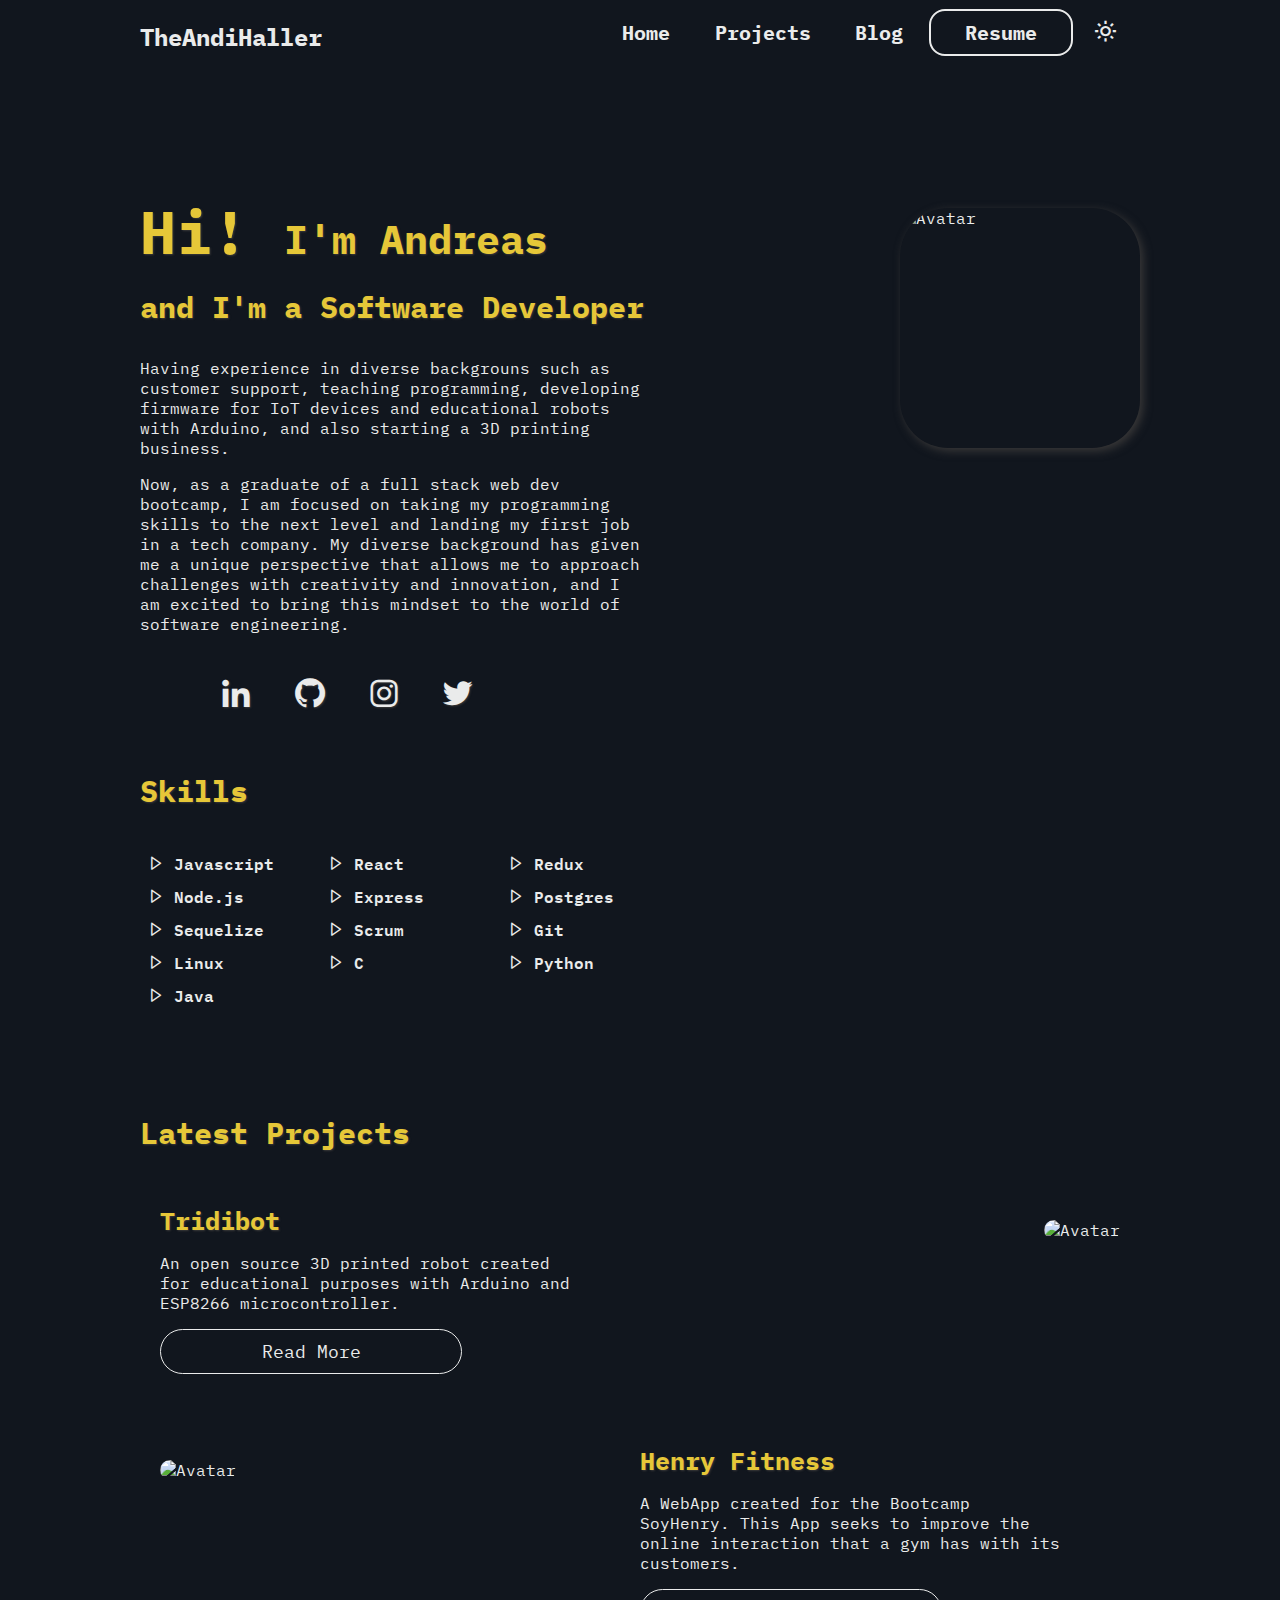
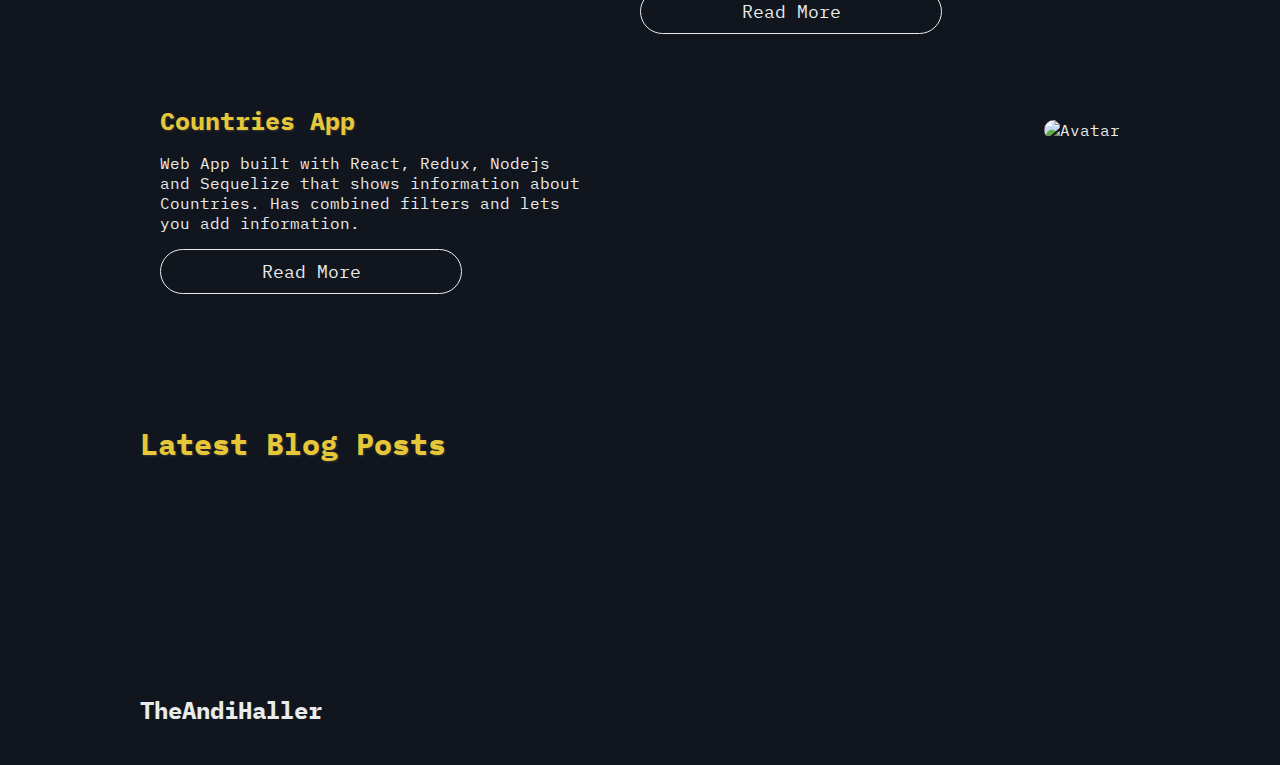
==== index.html @ 68ef237b "cleand css" ====
<!DOCTYPE html>
<html lang="en">
  <head>
    <meta charset="UTF-8" />
    <meta http-equiv="X-UA-Compatible" content="IE=edge" />
    <meta name="viewport" content="width=device-width, initial-scale=1.0" />
    <title>Andi Haller</title>
    <link href="/css/style.css" rel="stylesheet" />
    <link
      href="https://unpkg.com/boxicons@2.1.4/css/boxicons.min.css"
      rel="stylesheet"
    />
  </head>

  <body class="day-background">
    <header id="navbar">
      <nav class="navbar-container container">
        <a href="/" class="home-link"> TheAndiHaller </a>
        <button
          type="button"
          id="navbar-toggle"
          aria-controls="navbar-menu"
          aria-label="Toggle menu"
          aria-expanded="false"
        >
          <span class="icon-bar"></span>
          <span class="icon-bar"></span>
          <span class="icon-bar"></span>
        </button>
        <div id="navbar-menu" aria-labelledby="navbar-toggle">
          <ul class="navbar-links">
            <li class="navbar-item">
              <a class="navbar-link" href="/"
                ><span class="navbar-link-text">Home</span></a
              >
            </li>
            <li class="navbar-item">
              <a class="navbar-link" href="/projects"
                ><span class="navbar-link-text">Projects</span></a
              >
            </li>
            <li class="navbar-item">
              <a class="navbar-link" href="/blog"
                ><span class="navbar-link-text">Blog</span></a
              >
            </li>
            <li class="navbar-item resume-li">
              <a class="navbar-link resume-link" href="/">Resume</a>
            </li>
            <li class="navbar-item">
              <button class="nav-button" id="cb1">
                <i
                  id="nav-button-icon"
                  class="bx bx-sun bx-sm bx-spin-hover"
                ></i>
              </button>
            </li>
          </ul>
        </div>
      </nav>
    </header>

    <main class="main-container">
      <div class="presentation-container">
        <div class="presentation-left">
          <h1 class="presentation-titles">
            Hi! <span class="h1-smaller"> I'm Andreas</span>
          </h1>
          <h3 class="presentation-titles">and I'm a Software Developer</h3>
          <div class="aboutme-container">
            <p class="aboutme-text">
              Having experience in diverse backgrouns such as customer support,
              teaching programming, developing firmware for IoT devices and
              educational robots with Arduino, and also starting a 3D printing
              business.
            </p>

            <p class="aboutme-text">
              Now, as a graduate of a full stack web dev bootcamp, I am focused
              on taking my programming skills to the next level and landing my
              first job in a tech company. My diverse background has given me a
              unique perspective that allows me to approach challenges with
              creativity and innovation, and I am excited to bring this mindset
              to the world of software engineering.
            </p>
          </div>
        </div>
        <div class="presentation-right">
          <div class="avatar-container">
            <div class="image-container">
              <img
                alt="Avatar"
                width="260"
                height="260"
                class="avatar"
                src="https://avatars.githubusercontent.com/u/20804834?v=4"
              />
            </div>
          </div>
        </div>
      </div>
      <div class="social-btn-container">
        <button
          aria-label="Linkedin"
          class="social-link-btn"
          onclick="window.open('https://www.linkedin.com/in/andreas-haller-schade/')"
        >
          <i class="bx bxl-linkedin bx-md social-link-icon"></i>
        </button>
        <button
          class="social-link-btn"
          onclick="window.open('https://github.com/TheAndiHaller')"
        >
          <i class="bx bxl-github bx-md social-link-icon"></i>
        </button>
        <button
          class="social-link-btn"
          onclick="window.open('https://www.instagram.com/theandihaller/')"
        >
          <i class="bx bxl-instagram bx-md social-link-icon"></i>
        </button>
        <button
          class="social-link-btn"
          onclick="window.open('https://twitter.com/TheAndiHaller')"
        >
          <i class="bx bxl-twitter bx-md social-link-icon"></i>
        </button>
      </div>
      <div class="skills-main-container">
        <h3>Skills</h3>
        <ul class="skills-container">
          <li class="move-left">
            <i class="bx bx-right-arrow"></i
            ><span class="skill-text"> Javascript</span>
          </li>
          <li class="move-left">
            <i class="bx bx-right-arrow"></i
            ><span class="skill-text"> React</span>
          </li>
          <li class="move-left">
            <i class="bx bx-right-arrow"></i
            ><span class="skill-text"> Redux</span>
          </li>
          <li class="move-left">
            <i class="bx bx-right-arrow"></i
            ><span class="skill-text"> Node.js</span>
          </li>
          <li class="move-left">
            <i class="bx bx-right-arrow"></i
            ><span class="skill-text"> Express</span>
          </li>
          <li class="move-left">
            <i class="bx bx-right-arrow"></i
            ><span class="skill-text"> Postgres</span>
          </li>
          <li class="move-left">
            <i class="bx bx-right-arrow"></i
            ><span class="skill-text"> Sequelize</span>
          </li>
          <li class="move-left">
            <i class="bx bx-right-arrow"></i
            ><span class="skill-text"> Scrum</span>
          </li>
          <li class="move-left">
            <i class="bx bx-right-arrow"></i
            ><span class="skill-text"> Git</span>
          </li>
          <li class="move-left">
            <i class="bx bx-right-arrow"></i
            ><span class="skill-text"> Linux</span>
          </li>
          <li class="move-left">
            <i class="bx bx-right-arrow"></i><span class="skill-text"> C</span>
          </li>
          <li class="move-left">
            <i class="bx bx-right-arrow"></i
            ><span class="skill-text"> Python</span>
          </li>
          <li class="move-left">
            <i class="bx bx-right-arrow"></i
            ><span class="skill-text"> Java</span>
          </li>
        </ul>
      </div>
      <div class="projects-main-container">
        <h3>Latest Projects</h3>
        <div class="projects-container">
          <div class="project-container">
            <div class="project-details">
              <h3 class="project-title">Tridibot</h3>
              <p class="project-text">
                An open source 3D printed robot created for educational purposes
                with Arduino and ESP8266 microcontroller.
              </p>
              <a class="project-link" href="/projects/arduino/tridibot/"
                >Read More</a
              >
            </div>

            <div class="project-image-container-right">
              <div class="project-image-wraper">
                <img
                  alt="Avatar"
                  height="260"
                  class="project-image"
                  src="https://res.cloudinary.com/dzdh345nq/image/upload/v1663122472/git/IMG-20171028-WA0012_sfqyvp.jpg"
                />
              </div>
            </div>
          </div>
          <div class="project-container">
            <div class="project-image-container-left">
              <div class="project-image-wraper">
                <img
                  alt="Avatar"
                  height="260"
                  class="project-image"
                  src="https://res.cloudinary.com/dzdh345nq/image/upload/c_crop,h_831,w_1400/v1663123854/git/Screenshot_4_ix133e.png"
                />
              </div>
            </div>
            <div class="project-details">
              <h3 class="project-title">Henry Fitness</h3>
              <p class="project-text">
                A WebApp created for the Bootcamp SoyHenry. This App seeks to
                improve the online interaction that a gym has with its
                customers.
              </p>
              <a class="project-link" href="/projects/web/henryfitness/"
                >Read More</a
              >
            </div>
          </div>
          <div class="project-container">
            <div class="project-details">
              <h3 class="project-title">Countries App</h3>
              <p class="project-text">
                Web App built with React, Redux, Nodejs and Sequelize that shows
                information about Countries. Has combined filters and lets you
                add information.
              </p>
              <a
                class="project-link"
                href="/projects/web/countries/"
                >Read More</a
              >
            </div>

            <div class="project-image-container-right">
              <div class="project-image-wraper">
                <img
                  alt="Avatar"
                  height="260"
                  class="project-image"
                  src="https://res.cloudinary.com/dzdh345nq/image/upload/v1663122472/git/IMG-20171028-WA0012_sfqyvp.jpg"
                />
              </div>
            </div>
          </div>
        </div>
      </div>
      <div class="projects-main-container">
        <h3>Latest Blog Posts</h3>
        <div class="projects-container">

        </div>
      </div>
    </main>
    <footer class="footer-container">
      <div class="footer-content">
        <nav class="navbar-container container">
          <a href="/" class="home-link">TheAndiHaller</a>
        </nav>
      </div>
    </footer>

    <script src="/js/main.js"></script>
  </body>
</html>
---- css/style.css ----
@import url(https://fonts.googleapis.com/css2?family=IBM+Plex+Mono&display=swap);

:root {
  --background-color: #eaebeb;
  --text-color: #11161e;
  --navbar-resume-btn-bg: rgba(0, 0, 0, 0.1);
  --navbar-bg-color: hsl(0, 0%, 15%);
  --navbar-text-color: hsl(0, 0%, 85%);
  --navbar-text-color-focus: white;
  --navbar-bg-contrast: rgba(255, 255, 255, 0.95);
}
body {
  height: 100%;
  -webkit-font-smoothing: antialiased;
  -moz-osx-font-smoothing: grayscale;
  background-color: var(--background-color);
  color: var(--text-color);
  -webkit-transition: background-color 150ms ease-out !important;
  transition: background-color 150ms ease-out !important;
  margin: 0;
  font-family: "IBM Plex Mono", monospace;
  min-height: 100vh;
  display: flex;
  flex-direction: column;
}
body.day-background {
  --background-color: #11161e;
  --text-color: #eaebeb;
  --navbar-resume-btn-bg: rgba(255, 255, 255, 0.2);
  --navbar-bg-contrast: rgba(33, 37, 41, 0.95);
}
.main-container {
  max-width: 1000px;
  padding-left: 1.4rem;
  padding-right: 1.4rem;
  margin-left: auto;
  margin-right: auto;
}
.presentation-container {
  padding-top: 5rem;
  display: flex;
  flex-direction: column;
  -webkit-box-pack: justify;
  justify-content: space-between;
}
.presentation-right {
  padding-left: 5rem;
  align-items: end;
}
.footer-container {
  width: 100%;
  padding-top: 150px;
  margin-top: auto;
}
.footer-content {
  background-color: var(--background-color);
  height: 120px;
  width: 100%;
}
.container {
  max-width: 1000px;
  padding-left: 1.4rem;
  padding-right: 1.4rem;
  margin-left: auto;
  margin-right: auto;
}
.nav-button {
  background: 0 0;
  border: none;
  color: var(--text-color);
  text-decoration: none;
  display: flex;
  font-weight: 800;
  font-size: 20px;
  align-items: center;
  justify-content: center;
  width: 100%;
  padding: 0.4em 0.8em;
  padding-left: 50px;
  border-radius: 5px;
}
.skills-main-container {
  padding-top: 3rem;
}
.skills-container {
  display: grid;
  grid-template-columns: repeat(3, minmax(100px, 180px));
  font-size: 16px;
  font-weight: 550;
  list-style: none;
  padding: 5px;
}
.skills-container li {
  padding: 3px;
}
.move-left:hover {
  color: #ffcb05;
  text-shadow: 1px 1px 2px #3a3939;
  transition: all 0.2s ease-in-out 0s;
}
.skill-text {
  color: var(--text-color);
}
#navbar {
  --navbar-height: 64px;
  height: var(--navbar-height);
  left: 0;
  right: 0;
}
.navbar-container {
  display: flex;
  justify-content: space-between;
  height: 100%;
  align-items: center;
}
.navbar-item {
  margin: 0.4em;
  width: 100%;
}
.home-link,
.navbar-link {
  color: var(--text-color);
  text-decoration: none;
  display: flex;
  font-weight: 800;
  font-size: 20px;
  align-items: center;
  transition: all 0.5s;
}
.home-link {
  font-size: 24px;
  margin-top: 0.4em;
}
.home-link:is(:focus, :hover) {
  font-size: 25px;
  text-shadow: 2px 2px 5px var(--navbar-resume-btn-bg);
}
.resume-li {
  padding: 0.4em 0.8em;
}
.resume-link {
  border: none;
  transition: all 0.3s ease-in-out 0s;
}
.resume-link:is(:focus, :hover) {
  background-color: var(--navbar-resume-btn-bg);
}
.navbar-link {
  justify-content: center;
  width: 100%;
  padding: 0.4em 0.8em;
  border-radius: 5px;
}
.navbar-link-text {
  position: relative;
}
.navbar-link-text:after {
  content: "";
  position: absolute;
  bottom: -2px;
  left: 0;
  right: 0;
  height: 2px;
  background-color: #e6c738;
  visibility: hidden;
  transform: scaleX(0);
  transition: all 0.3s ease-in-out 0s;
}
.navbar-link-text:hover:after {
  visibility: visible;
  transform: scaleX(1);
}
#navbar-toggle {
  cursor: pointer;
  border: none;
  background-color: transparent;
  width: 40px;
  height: 40px;
  display: flex;
  align-items: center;
  justify-content: center;
  flex-direction: column;
}
.icon-bar {
  display: block;
  width: 25px;
  height: 4px;
  margin: 2px;
  background-color: var(--text-color);
}
#navbar-toggle[aria-expanded="true"] .icon-bar:is(:first-child, :last-child) {
  position: absolute;
  margin: 0;
  width: 30px;
}
#navbar-toggle[aria-expanded="true"] .icon-bar:first-child {
  transform: rotate(45deg);
}
#navbar-toggle[aria-expanded="true"] .icon-bar:nth-child(2) {
  opacity: 0;
}
#navbar-toggle[aria-expanded="true"] .icon-bar:last-child {
  transform: rotate(-45deg);
}
#navbar-menu {
  position: fixed;
  top: var(--navbar-height);
  bottom: 0;
  opacity: 0;
  visibility: hidden;
  left: 0;
  right: 0;
}
#navbar-toggle[aria-expanded="true"] + #navbar-menu {
  opacity: 1;
  visibility: visible;
}
.navbar-links {
  list-style: none;
  position: absolute;
  display: flex;
  flex-direction: column;
  align-items: center;
  left: 0;
  right: 0;
  margin: 1.4rem;
  border-radius: 5px;
  box-shadow: 0 0 20px rgba(0, 0, 0, 0.3);
  background-color: var(--navbar-bg-contrast);
}
#navbar-toggle[aria-expanded="true"] + #navbar-menu .navbar-links {
  padding: 1em;
}
h1 {
  color: #e6c738;
  font-size: 60px;
  font-weight: 800;
  margin-top: 3rem;
  margin-bottom: 1rem;
  text-shadow: 1px 1px 2px #3a3939;
}
.h1-smaller {
  font-size: 40px;
  font-weight: 800;
  margin: 0;
}
h2 {
  font-size: 40px;
  font-weight: 800;
}
h3 {
  font-size: 30px;
  font-weight: 800;
  margin: 0;
  margin-bottom: 2rem;
  color: #e6c738;
  text-shadow: 1px 1px 2px #3a3939;
}
.social-btn-container {
  padding-top: 1rem;
  padding-left: 4rem;
}
.social-link-btn {
  background: 0 0;
  border: none;
  color: var(--text-color);
  text-decoration: none;
  font-weight: 400;
  font-size: 18px;
  border-radius: 5px;
  margin: 8px;
  text-shadow: 1px 1px 2px #3a3939;
  transition: all 0.3s ease-in-out 0s;
}
.social-link-btn:is(:focus, :hover) {
  cursor: pointer;
  background-color: var(--navbar-resume-btn-bg);
  color: #ffcb05;
}
.aboutme-container {
  max-width: 500px;
}
.aboutme-text {
  font-size: 16px;
}
.avatar-container {
  margin-top: 4rem;
}
.image-container {
  width: 240px;
  height: 240px;
  border-radius: 20%;
  overflow: hidden;
  box-shadow: 3px 3px 10px #3a3939;
  transition: all 0.3s ease-in-out 0s;
}
.image-container:hover {
  box-shadow: 3px 3px 10px rgba(230, 199, 56);
}
.projects-main-container {
  padding-top: 2rem;
}
.projects-container {
  display: flex;
  flex-wrap: wrap;
}
.project-container {
  width: 100%;
  margin-bottom: 30px;
  padding: 20px;
  display: flex;
  flex-wrap: wrap;
  flex-direction: column;
  justify-content: center;
}
.project-details {
  padding-right: 30px;
  box-sizing: border-box;
}
.project-title {
  font-size: 25px;
  margin-bottom: 10px;
}
.project-text {
  font-size: 16px;
  padding-right: 30px;
  box-sizing: border-box;
}
.project-image-container-right {
  padding-top: 1rem;
  position: relative;
  display: flex;
  justify-content: center;
}
.project-image-container-left {
  padding-top: 1rem;
  position: relative;
  display: flex;
  justify-content: center;
}
.project-image-wraper {
  height: auto;
  margin-bottom: 20px;
}
.project-image {
  border-radius: 20px;
  box-shadow: 0 0 10px var(--shadows);
}
.project-link {
  display: block;
  text-align: center;
  padding: 10px 0;
  border: 1px solid var(--text-color);
  border-radius: 50px;
  font-size: 18px;
  color: var(--text-color);
  text-decoration: none;
  max-width: 300px;
}
.project-link:hover {
  background-color: rgba(255, 255, 255, 0.15);
}
@media screen and (min-width: 800px) {
  #navbar-toggle,
  #navbar-toggle[aria-expanded="true"] {
    display: none;
  }
  #navbar-menu,
  #navbar-toggle[aria-expanded="true"] #navbar-menu {
    visibility: visible;
    opacity: 1;
    position: static;
    display: block;
    height: 100%;
  }
  #navbar-toggle[aria-expanded="true"] #navbar-menu .navbar-links,
  .navbar-links {
    margin: 0;
    padding: 0;
    box-shadow: none;
    position: static;
    flex-direction: row;
    width: 100%;
    height: 100%;
    background-color: transparent;
  }
  .resume-link {
    border-radius: 1rem;
    border: 0.125rem solid var(--text-color);
    transition: all 0.3s ease-in-out 0s;
  }
  .nav-button {
    padding: 0.4em 0.8em;
    padding-left: 30px;
  }
  .presentation-container {
    flex-direction: row;
  }
  .project-container {
    width: 100%;
    margin-bottom: 30px;
    padding: 20px;
    display: flex;
    flex-wrap: wrap;
    flex-direction: row;
    -webkit-box-pack: justify;
    justify-content: space-between;
  }
  .projects-main-container {
    padding-top: 5rem;
  }
  .projects-container {
    display: flex;
    flex-wrap: wrap;
    justify-content: space-between;
  }
  .project-details {
    width: 50%;
    padding-right: 30px;
    box-sizing: border-box;
  }
  .project-title {
    font-size: 25px;
    margin-bottom: 10px;
  }
  .project-text {
    font-size: 16px;
    padding-right: 30px;
    box-sizing: border-box;
  }
  .project-image-container-right {
    width: 50%;
    position: relative;
    display: flex;
    justify-content: flex-end;
  }
  .project-image-container-left {
    width: 50%;
    position: relative;
    display: flex;
    justify-content: flex-start;
  }
  .project-image-wraper {
    height: auto;
    margin-bottom: 20px;
  }
  .project-image {
    border-radius: 20px;
    box-shadow: 0 0 10px var(--shadows);
  }
  .project-link {
    display: block;
    text-align: center;
    padding: 10px 0;
    border: 1px solid var(--text-color);
    border-radius: 50px;
    font-size: 18px;
    color: var(--text-color);
    text-decoration: none;
    max-width: 300px;
  }
}
@media screen and (min-width: 1300px) {
  .social-btn-container {
    position: fixed;
    width: 40px;
    bottom: 50%;
    left: 80px;
    right: auto;
    display: block;
  }
  .social-link-btn:is(:focus, :hover) {
    cursor: pointer;
    background-color: var(--navbar-resume-btn-bg);
    position: relative;
    left: 6px;
  }
}
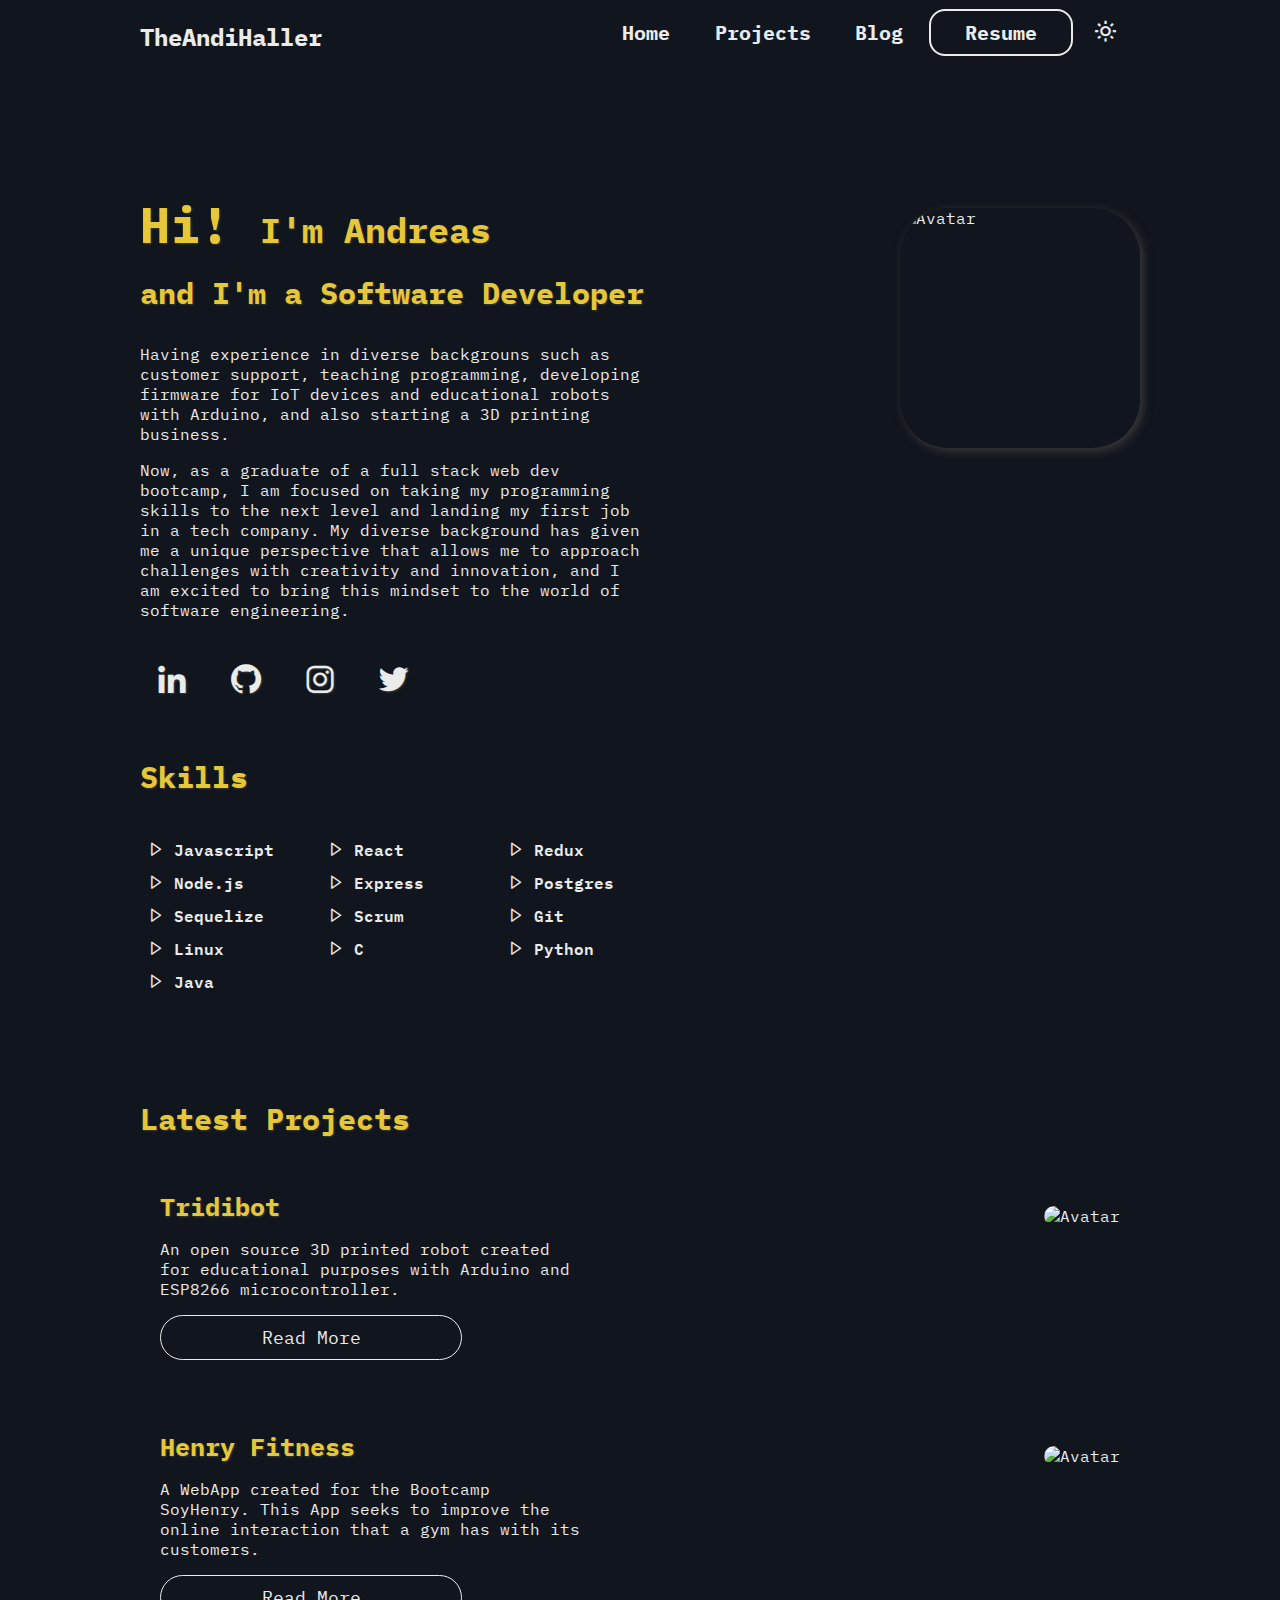
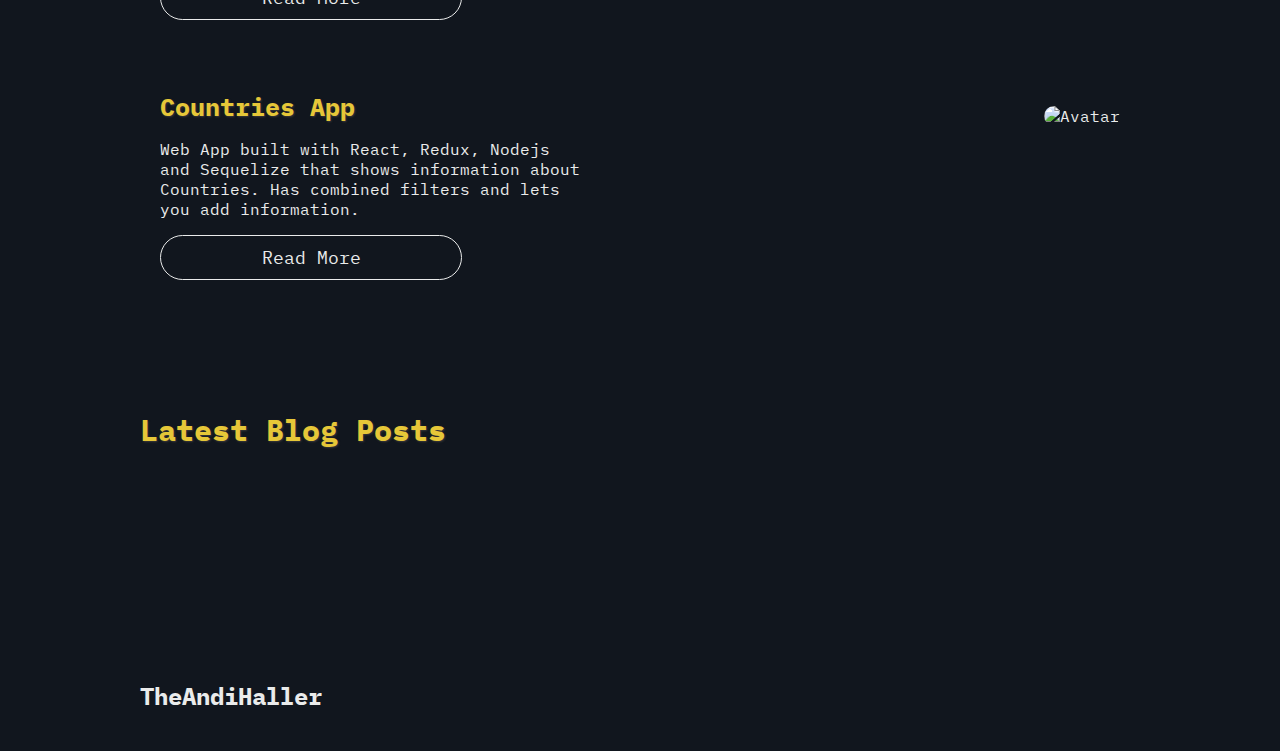
==== commit 8ebfadbe: "still working on responsivnes" ====
--- a/index.html
+++ b/index.html
@@ -60,7 +60,7 @@
       </nav>
     </header>
 
-    <main class="main-container">
+    <main class="container">
       <div class="presentation-container">
         <div class="presentation-left">
           <h1 class="presentation-titles">
@@ -201,7 +201,6 @@
               <div class="project-image-wraper">
                 <img
                   alt="Avatar"
-                  height="260"
                   class="project-image"
                   src="https://res.cloudinary.com/dzdh345nq/image/upload/v1663122472/git/IMG-20171028-WA0012_sfqyvp.jpg"
                 />
@@ -209,16 +208,6 @@
             </div>
           </div>
           <div class="project-container">
-            <div class="project-image-container-left">
-              <div class="project-image-wraper">
-                <img
-                  alt="Avatar"
-                  height="260"
-                  class="project-image"
-                  src="https://res.cloudinary.com/dzdh345nq/image/upload/c_crop,h_831,w_1400/v1663123854/git/Screenshot_4_ix133e.png"
-                />
-              </div>
-            </div>
             <div class="project-details">
               <h3 class="project-title">Henry Fitness</h3>
               <p class="project-text">
@@ -229,6 +218,15 @@
               <a class="project-link" href="/projects/web/henryfitness/"
                 >Read More</a
               >
+            </div>
+            <div class="project-image-container-right">
+              <div class="project-image-wraper">
+                <img
+                  alt="Avatar"
+                  class="project-image"
+                  src="https://res.cloudinary.com/dzdh345nq/image/upload/c_crop,h_831,w_1400/v1663123854/git/Screenshot_4_ix133e.png"
+                />
+              </div>
             </div>
           </div>
           <div class="project-container">
@@ -250,7 +248,6 @@
               <div class="project-image-wraper">
                 <img
                   alt="Avatar"
-                  height="260"
                   class="project-image"
                   src="https://res.cloudinary.com/dzdh345nq/image/upload/v1663122472/git/IMG-20171028-WA0012_sfqyvp.jpg"
                 />
--- a/css/style.css
+++ b/css/style.css
@@ -29,22 +29,15 @@
   --navbar-resume-btn-bg: rgba(255, 255, 255, 0.2);
   --navbar-bg-contrast: rgba(33, 37, 41, 0.95);
 }
-.main-container {
-  max-width: 1000px;
-  padding-left: 1.4rem;
-  padding-right: 1.4rem;
-  margin-left: auto;
-  margin-right: auto;
-}
+
 .presentation-container {
-  padding-top: 5rem;
   display: flex;
   flex-direction: column;
   -webkit-box-pack: justify;
   justify-content: space-between;
 }
 .presentation-right {
-  padding-left: 5rem;
+  padding-left: 10vw;
   align-items: end;
 }
 .footer-container {
@@ -84,7 +77,7 @@
 }
 .skills-container {
   display: grid;
-  grid-template-columns: repeat(3, minmax(100px, 180px));
+  grid-template-columns: repeat(2, minmax(100px, 180px));
   font-size: 16px;
   font-weight: 550;
   list-style: none;
@@ -233,19 +226,19 @@
 }
 h1 {
   color: #e6c738;
-  font-size: 60px;
+  font-size: 50px;
   font-weight: 800;
   margin-top: 3rem;
   margin-bottom: 1rem;
   text-shadow: 1px 1px 2px #3a3939;
 }
 .h1-smaller {
-  font-size: 40px;
+  font-size: 35px;
   font-weight: 800;
   margin: 0;
 }
 h2 {
-  font-size: 40px;
+  font-size: 35px;
   font-weight: 800;
 }
 h3 {
@@ -258,7 +251,6 @@
 }
 .social-btn-container {
   padding-top: 1rem;
-  padding-left: 4rem;
 }
 .social-link-btn {
   background: 0 0;
@@ -339,10 +331,11 @@
   justify-content: center;
 }
 .project-image-wraper {
-  height: auto;
   margin-bottom: 20px;
 }
 .project-image {
+  max-height: 260px;
+  max-width: 70vw;
   border-radius: 20px;
   box-shadow: 0 0 10px var(--shadows);
 }
@@ -360,6 +353,16 @@
 .project-link:hover {
   background-color: rgba(255, 255, 255, 0.15);
 }
+
+.project-image-big {
+  max-height: 450px;
+  max-width: 80vw;
+  margin-top: 40px;
+  margin-bottom: 40px;
+  border-radius: 5px;
+  box-shadow: 0 0 10px var(--shadows);
+}
+
 @media screen and (min-width: 800px) {
   #navbar-toggle,
   #navbar-toggle[aria-expanded="true"] {
@@ -394,12 +397,12 @@
     padding-left: 30px;
   }
   .presentation-container {
+    padding-top: 5rem;
     flex-direction: row;
   }
   .project-container {
     width: 100%;
     margin-bottom: 30px;
-    padding: 20px;
     display: flex;
     flex-wrap: wrap;
     flex-direction: row;
@@ -459,6 +462,9 @@
     text-decoration: none;
     max-width: 300px;
   }
+  .skills-container {
+    grid-template-columns: repeat(3, minmax(100px, 180px));
+  }
 }
 @media screen and (min-width: 1300px) {
   .social-btn-container {
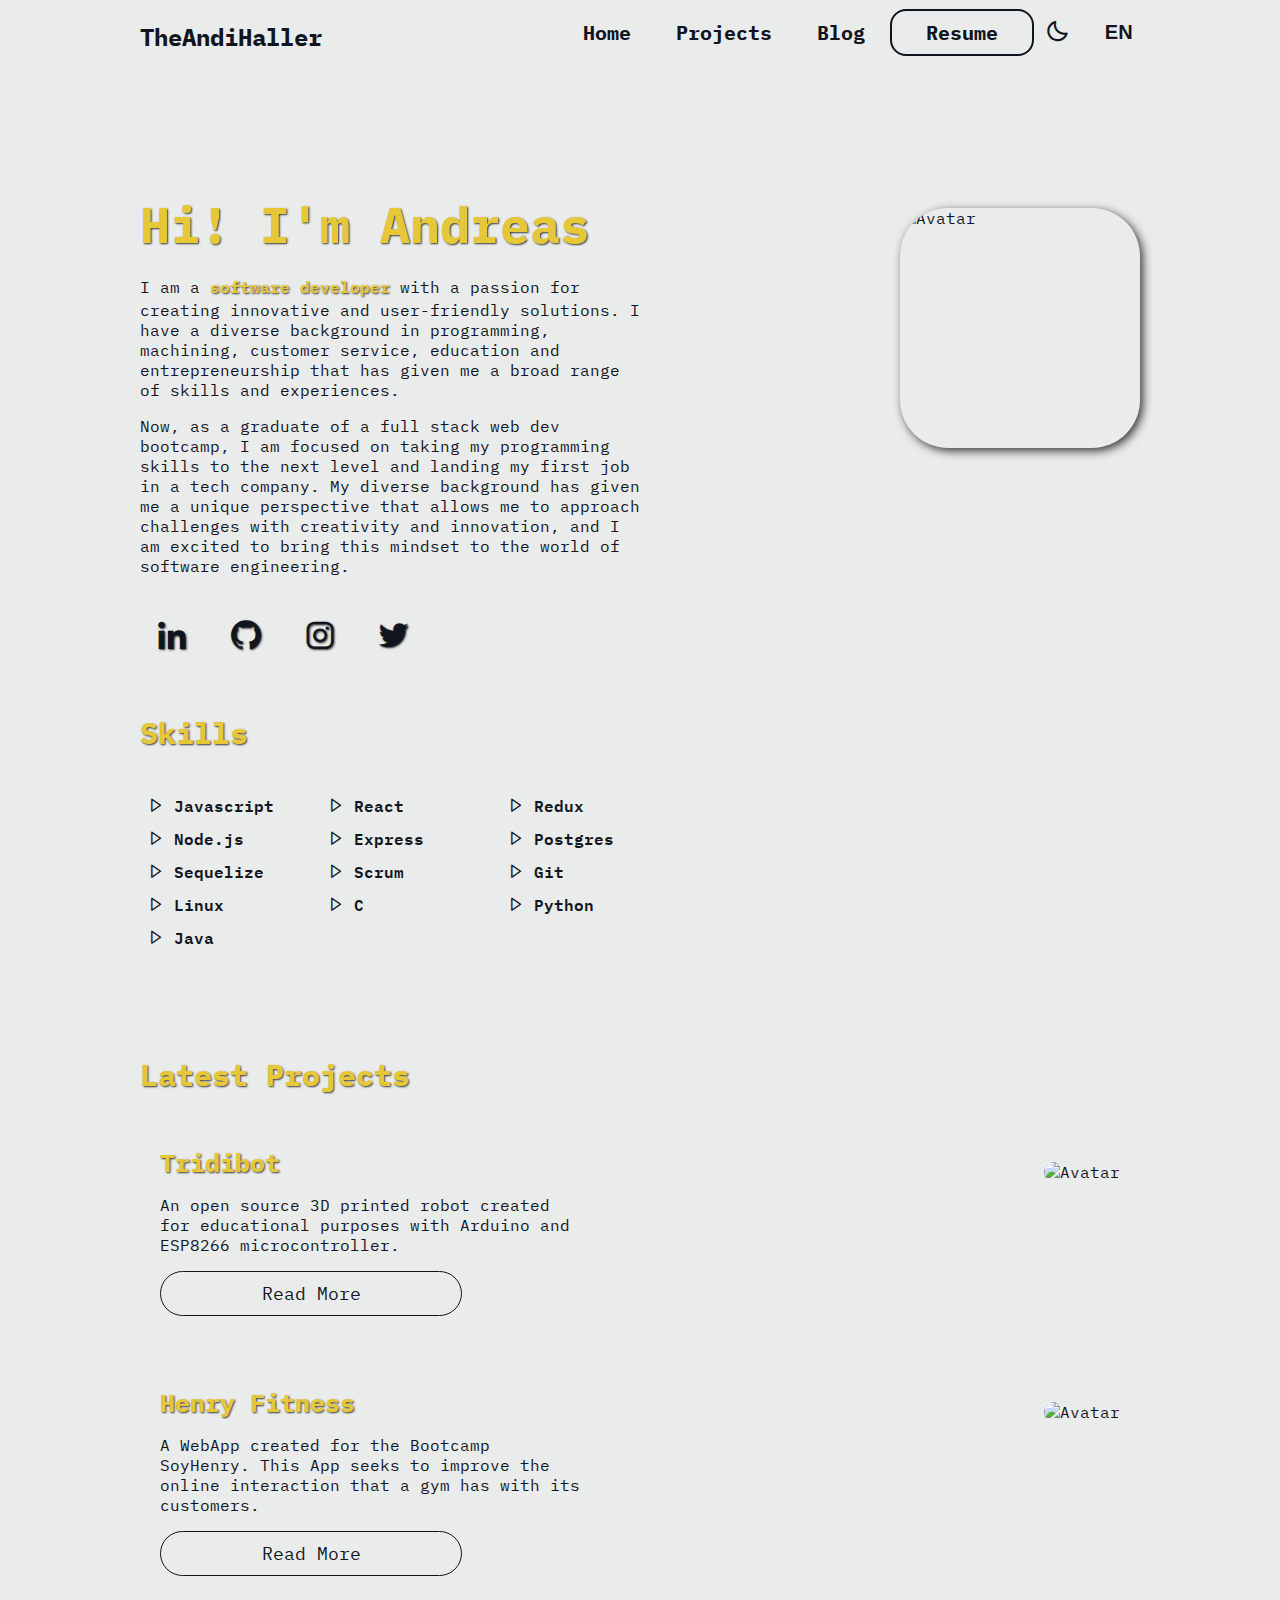
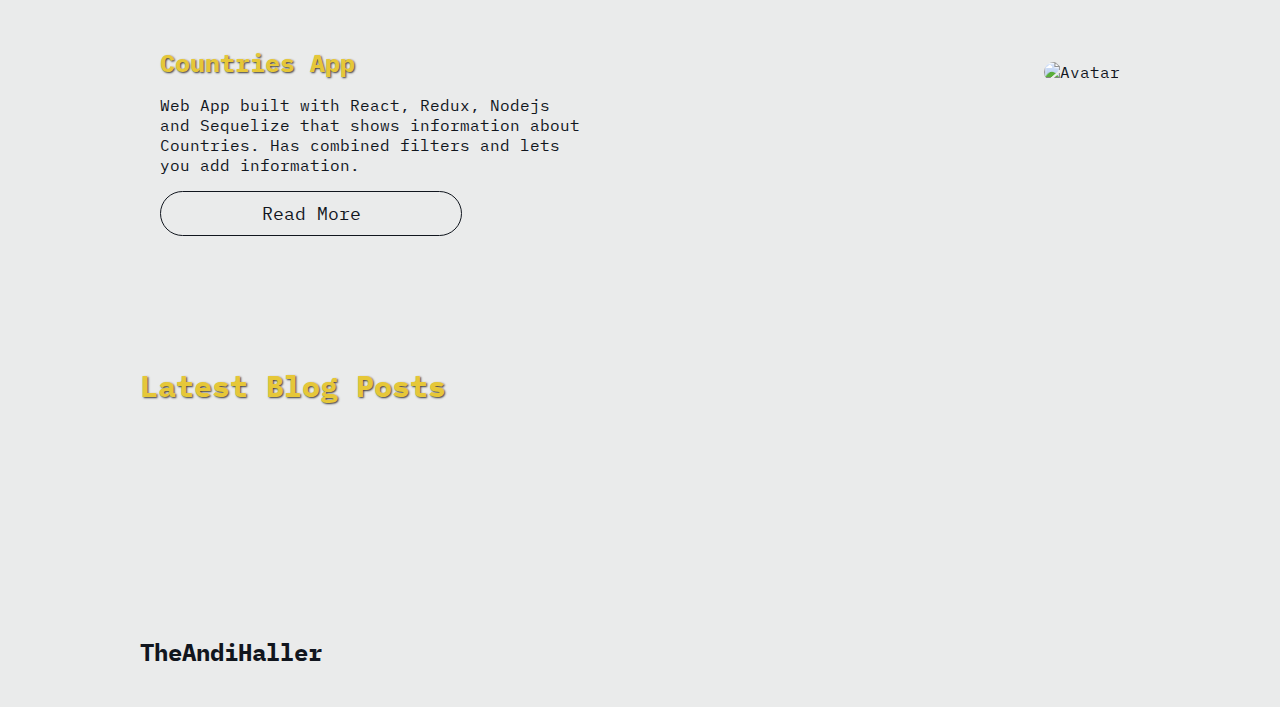
==== commit 9abaf5bc: "adding translations and localstorage of theme and lang" ====
--- a/index.html
+++ b/index.html
@@ -1,5 +1,5 @@
 <!DOCTYPE html>
-<html lang="en">
+<html lang="en" id="html">
   <head>
     <meta charset="UTF-8" />
     <meta http-equiv="X-UA-Compatible" content="IE=edge" />
@@ -12,7 +12,7 @@
     />
   </head>
 
-  <body class="day-background">
+  <body>
     <header id="navbar">
       <nav class="navbar-container container">
         <a href="/" class="home-link"> TheAndiHaller </a>
@@ -31,21 +31,33 @@
           <ul class="navbar-links">
             <li class="navbar-item">
               <a class="navbar-link" href="/"
-                ><span class="navbar-link-text">Home</span></a
+                ><span id="nav-btn-home" class="navbar-link-text" lang
+                  >Home</span
+                ></a
               >
             </li>
             <li class="navbar-item">
               <a class="navbar-link" href="/projects"
-                ><span class="navbar-link-text">Projects</span></a
+                ><span id="nav-btn-projects" class="navbar-link-text" lang
+                  >Projects</span
+                ></a
               >
             </li>
             <li class="navbar-item">
               <a class="navbar-link" href="/blog"
-                ><span class="navbar-link-text">Blog</span></a
+                ><span id="nav-btn-blog" class="navbar-link-text" lang
+                  >Blog</span
+                ></a
               >
             </li>
             <li class="navbar-item resume-li">
-              <a class="navbar-link resume-link" href="/">Resume</a>
+              <a
+                id="nav-btn-resume"
+                class="navbar-link resume-link"
+                href="/"
+                lang
+                >Resume</a
+              >
             </li>
             <li class="navbar-item">
               <button class="nav-button" id="cb1">
@@ -55,6 +67,9 @@
                 ></i>
               </button>
             </li>
+            <li class="navbar-item">
+              <button class="nav-button" id="switchLang">EN</button>
+            </li>
           </ul>
         </div>
       </nav>
@@ -63,19 +78,19 @@
     <main class="container">
       <div class="presentation-container">
         <div class="presentation-left">
-          <h1 class="presentation-titles">
-            Hi! <span class="h1-smaller"> I'm Andreas</span>
+          <h1 id="presentation-h1-hi" class="presentation-titles" lang>
+            Hi! I'm Andreas
           </h1>
-          <h3 class="presentation-titles">and I'm a Software Developer</h3>
           <div class="aboutme-container">
-            <p class="aboutme-text">
-              Having experience in diverse backgrouns such as customer support,
-              teaching programming, developing firmware for IoT devices and
-              educational robots with Arduino, and also starting a 3D printing
-              business.
+            <p id="aboutme-text-1" class="aboutme-text" lang>
+              I am a <span class="yellow-font">software developer</span> with a
+              passion for creating innovative and user-friendly solutions. I
+              have a diverse background in programming, machining, customer
+              service, education and entrepreneurship that has given me a broad
+              range of skills and experiences.
             </p>
 
-            <p class="aboutme-text">
+            <p id="aboutme-text-2" class="aboutme-text" lang>
               Now, as a graduate of a full stack web dev bootcamp, I am focused
               on taking my programming skills to the next level and landing my
               first job in a tech company. My diverse background has given me a
@@ -127,7 +142,7 @@
         </button>
       </div>
       <div class="skills-main-container">
-        <h3>Skills</h3>
+        <h3 id="skills-title" lang>Skills</h3>
         <ul class="skills-container">
           <li class="move-left">
             <i class="bx bx-right-arrow"></i
@@ -183,7 +198,7 @@
         </ul>
       </div>
       <div class="projects-main-container">
-        <h3>Latest Projects</h3>
+        <h3 id="latestprojects-title" lang>Latest Projects</h3>
         <div class="projects-container">
           <div class="project-container">
             <div class="project-details">
@@ -237,9 +252,7 @@
                 information about Countries. Has combined filters and lets you
                 add information.
               </p>
-              <a
-                class="project-link"
-                href="/projects/web/countries/"
+              <a class="project-link" href="/projects/web/countries/"
                 >Read More</a
               >
             </div>
@@ -258,9 +271,7 @@
       </div>
       <div class="projects-main-container">
         <h3>Latest Blog Posts</h3>
-        <div class="projects-container">
-
-        </div>
+        <div class="projects-container"></div>
       </div>
     </main>
     <footer class="footer-container">
@@ -270,7 +281,7 @@
         </nav>
       </div>
     </footer>
-
+    <script src="/js/language.js"></script>
     <script src="/js/main.js"></script>
   </body>
 </html>
--- a/css/style.css
+++ b/css/style.css
@@ -23,12 +23,6 @@
   display: flex;
   flex-direction: column;
 }
-body.day-background {
-  --background-color: #11161e;
-  --text-color: #eaebeb;
-  --navbar-resume-btn-bg: rgba(255, 255, 255, 0.2);
-  --navbar-bg-contrast: rgba(33, 37, 41, 0.95);
-}
 
 .presentation-container {
   display: flex;
@@ -58,6 +52,7 @@
   margin-right: auto;
 }
 .nav-button {
+  cursor: pointer;
   background: 0 0;
   border: none;
   color: var(--text-color);
@@ -68,9 +63,7 @@
   align-items: center;
   justify-content: center;
   width: 100%;
-  padding: 0.4em 0.8em;
-  padding-left: 50px;
-  border-radius: 5px;
+  margin-left: 10px;
 }
 .skills-main-container {
   padding-top: 3rem;
@@ -237,6 +230,11 @@
   font-weight: 800;
   margin: 0;
 }
+.yellow-font {
+  color: #e6c738;
+  font-weight: 600;
+  text-shadow: 1px 1px 2px #3a3939;
+}
 h2 {
   font-size: 35px;
   font-weight: 800;
@@ -392,10 +390,6 @@
     border: 0.125rem solid var(--text-color);
     transition: all 0.3s ease-in-out 0s;
   }
-  .nav-button {
-    padding: 0.4em 0.8em;
-    padding-left: 30px;
-  }
   .presentation-container {
     padding-top: 5rem;
     flex-direction: row;
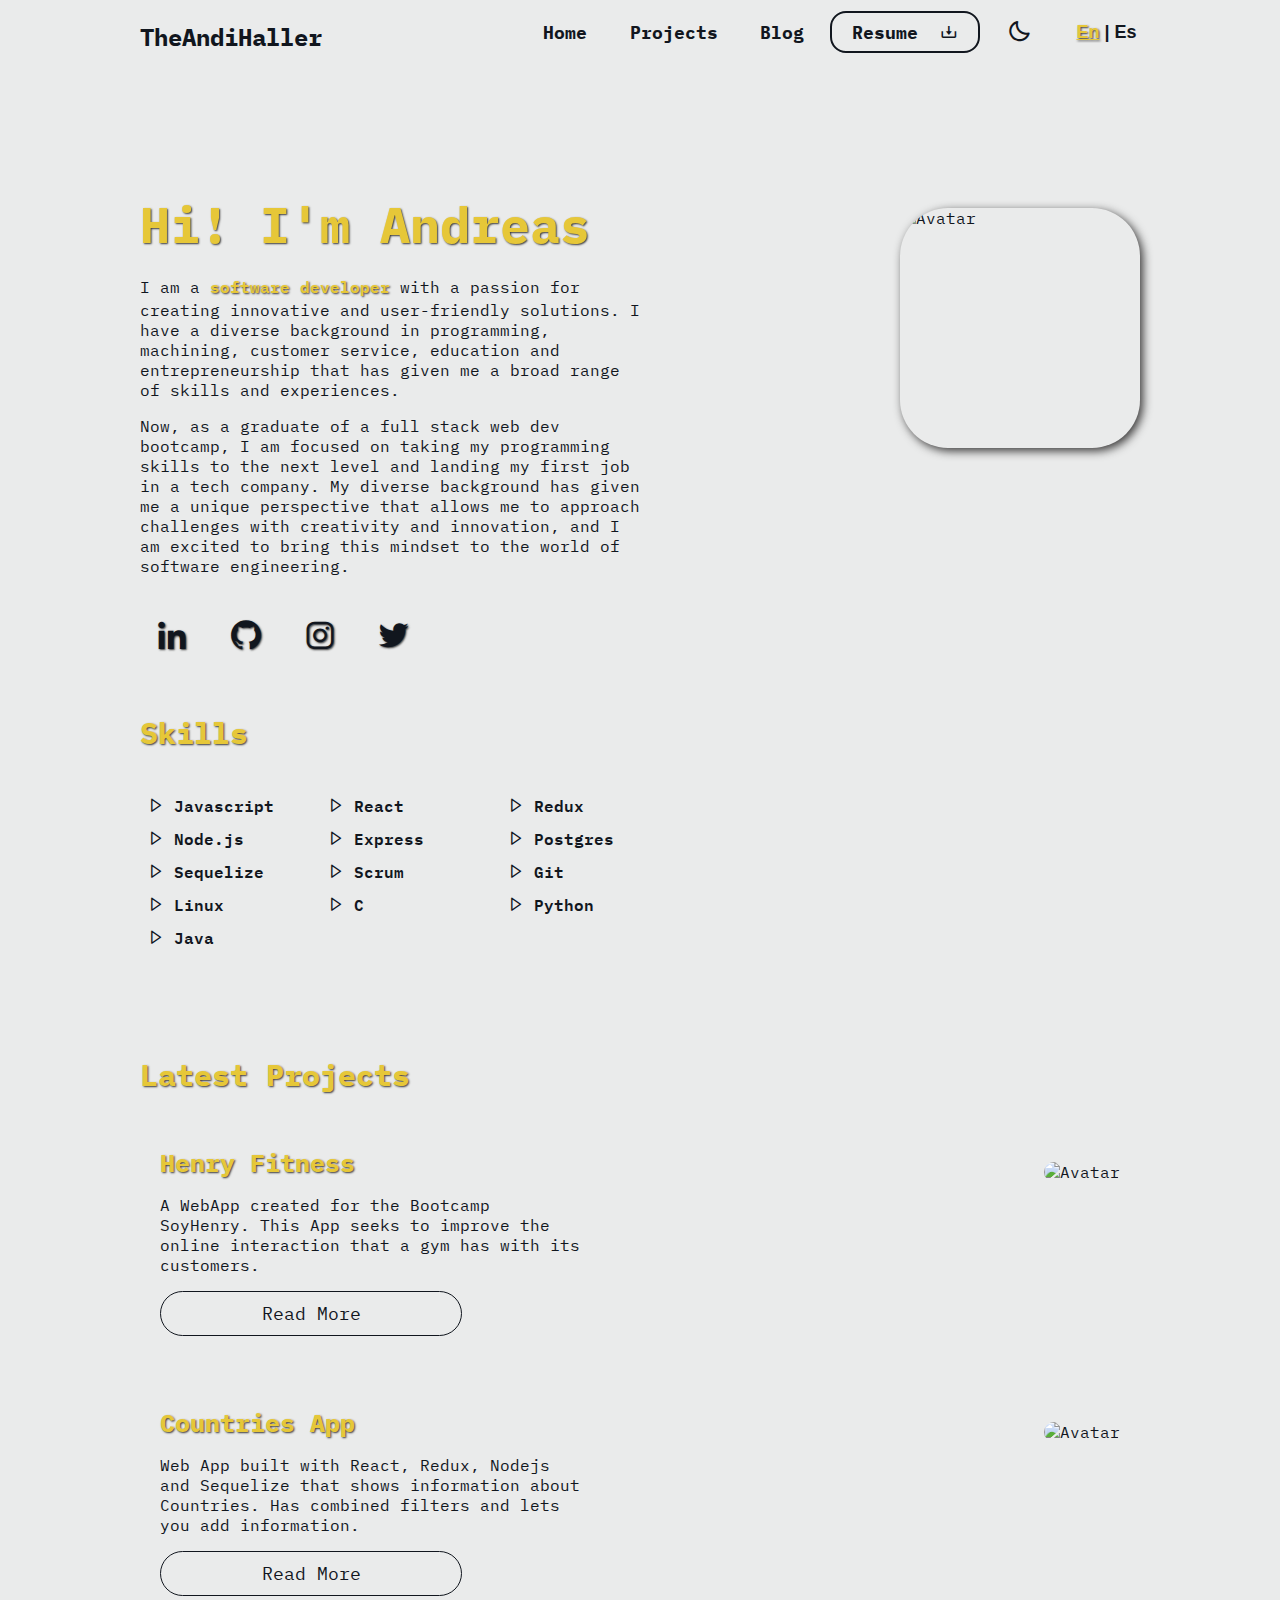
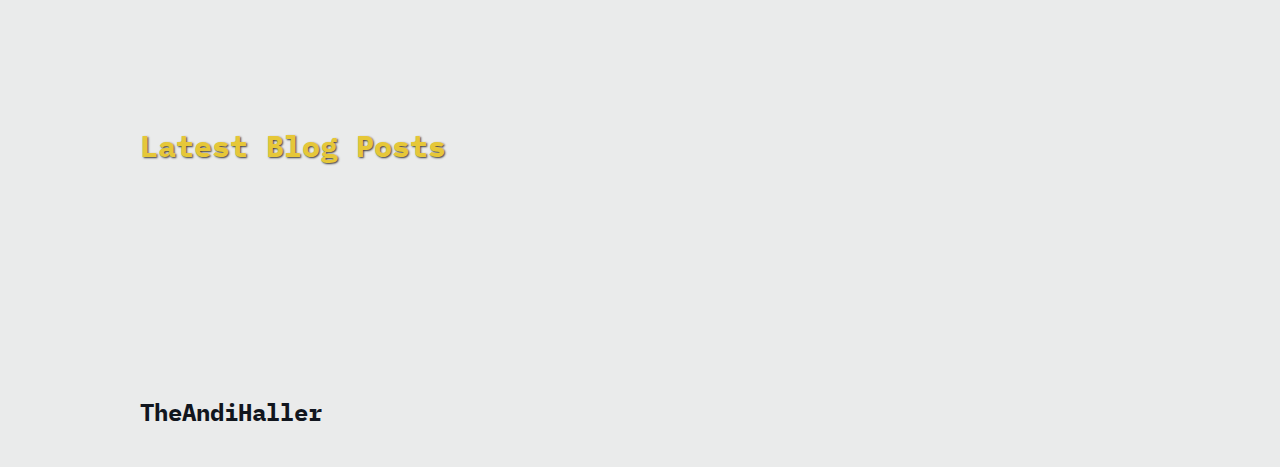
==== commit cfcefcf5: "Chaged language btn and resume btn" ====
--- a/index.html
+++ b/index.html
@@ -56,7 +56,8 @@
                 class="navbar-link resume-link"
                 href="/"
                 lang
-                >Resume</a
+              >
+                <i class="bx bx-download"></i> &nbsp;Resume</a
               >
             </li>
             <li class="navbar-item">
@@ -68,7 +69,10 @@
               </button>
             </li>
             <li class="navbar-item">
-              <button class="nav-button" id="switchLang">EN</button>
+              <button class="nav-button" id="switchLang">
+                <strong><u>En</u></strong
+                >&nbsp;|&nbsp;Es
+              </button>
             </li>
           </ul>
         </div>
@@ -200,18 +204,22 @@
       <div class="projects-main-container">
         <h3 id="latestprojects-title" lang>Latest Projects</h3>
         <div class="projects-container">
+<!-- 
           <div class="project-container">
             <div class="project-details">
               <h3 class="project-title">Tridibot</h3>
-              <p class="project-text">
+              <p id="project-desc-tridibot" class="project-text" lang>
                 An open source 3D printed robot created for educational purposes
                 with Arduino and ESP8266 microcontroller.
               </p>
-              <a class="project-link" href="/projects/arduino/tridibot/"
+              <a
+                id="read-more-btn-1"
+                lang
+                class="project-link"
+                href="/projects/arduino/tridibot/"
                 >Read More</a
               >
             </div>
-
             <div class="project-image-container-right">
               <div class="project-image-wraper">
                 <img
@@ -222,15 +230,20 @@
               </div>
             </div>
           </div>
+--> 
           <div class="project-container">
             <div class="project-details">
               <h3 class="project-title">Henry Fitness</h3>
-              <p class="project-text">
+              <p id="project-desc-fitness" class="project-text" lang>
                 A WebApp created for the Bootcamp SoyHenry. This App seeks to
                 improve the online interaction that a gym has with its
                 customers.
               </p>
-              <a class="project-link" href="/projects/web/henryfitness/"
+              <a
+                id="read-more-btn-2"
+                lang
+                class="project-link"
+                href="/projects/web/henryfitness/"
                 >Read More</a
               >
             </div>
@@ -247,12 +260,16 @@
           <div class="project-container">
             <div class="project-details">
               <h3 class="project-title">Countries App</h3>
-              <p class="project-text">
+              <p id="project-desc-countries" class="project-text" lang>
                 Web App built with React, Redux, Nodejs and Sequelize that shows
                 information about Countries. Has combined filters and lets you
                 add information.
               </p>
-              <a class="project-link" href="/projects/web/countries/"
+              <a
+                id="read-more-btn-3"
+                lang
+                class="project-link"
+                href="/projects/web/countries/"
                 >Read More</a
               >
             </div>
@@ -262,7 +279,7 @@
                 <img
                   alt="Avatar"
                   class="project-image"
-                  src="https://res.cloudinary.com/dzdh345nq/image/upload/v1663122472/git/IMG-20171028-WA0012_sfqyvp.jpg"
+                  src="https://res.cloudinary.com/dzdh345nq/image/upload/v1677718869/git/Screenshot_from_2023-03-01_21-59-37_avdxxo.png"
                 />
               </div>
             </div>
@@ -270,7 +287,7 @@
         </div>
       </div>
       <div class="projects-main-container">
-        <h3>Latest Blog Posts</h3>
+        <h3 id="latestblog-title" lang>Latest Blog Posts</h3>
         <div class="projects-container"></div>
       </div>
     </main>
--- a/css/style.css
+++ b/css/style.css
@@ -59,7 +59,7 @@
   text-decoration: none;
   display: flex;
   font-weight: 800;
-  font-size: 20px;
+  font-size: 18px;
   align-items: center;
   justify-content: center;
   width: 100%;
@@ -109,7 +109,7 @@
   text-decoration: none;
   display: flex;
   font-weight: 800;
-  font-size: 20px;
+  font-size: 18px;
   align-items: center;
   transition: all 0.5s;
 }
@@ -343,10 +343,11 @@
   padding: 10px 0;
   border: 1px solid var(--text-color);
   border-radius: 50px;
-  font-size: 18px;
+  font-size: 16px;
   color: var(--text-color);
   text-decoration: none;
   max-width: 300px;
+  min-width: 140px;
 }
 .project-link:hover {
   background-color: rgba(255, 255, 255, 0.15);
@@ -361,6 +362,31 @@
   box-shadow: 0 0 10px var(--shadows);
 }
 
+.project-content {
+  max-width: 800px;
+}
+
+.project-paragraph {
+  font-size: 16px;
+}
+.project-subtitle {
+  font-size: 20px;
+  font-weight: 600;
+  margin: 1rem 0;
+  color: #e6c738;
+  text-shadow: 1px 1px 2px #3a3939;
+}
+
+.project-links-container {
+  display: flex;
+  flex-wrap: wrap;
+  flex-direction: row;
+}
+strong {
+  font-weight: 700;
+  color: #e6c738;
+  text-shadow: 1px 1px 2px #3a3939;
+}
 @media screen and (min-width: 800px) {
   #navbar-toggle,
   #navbar-toggle[aria-expanded="true"] {
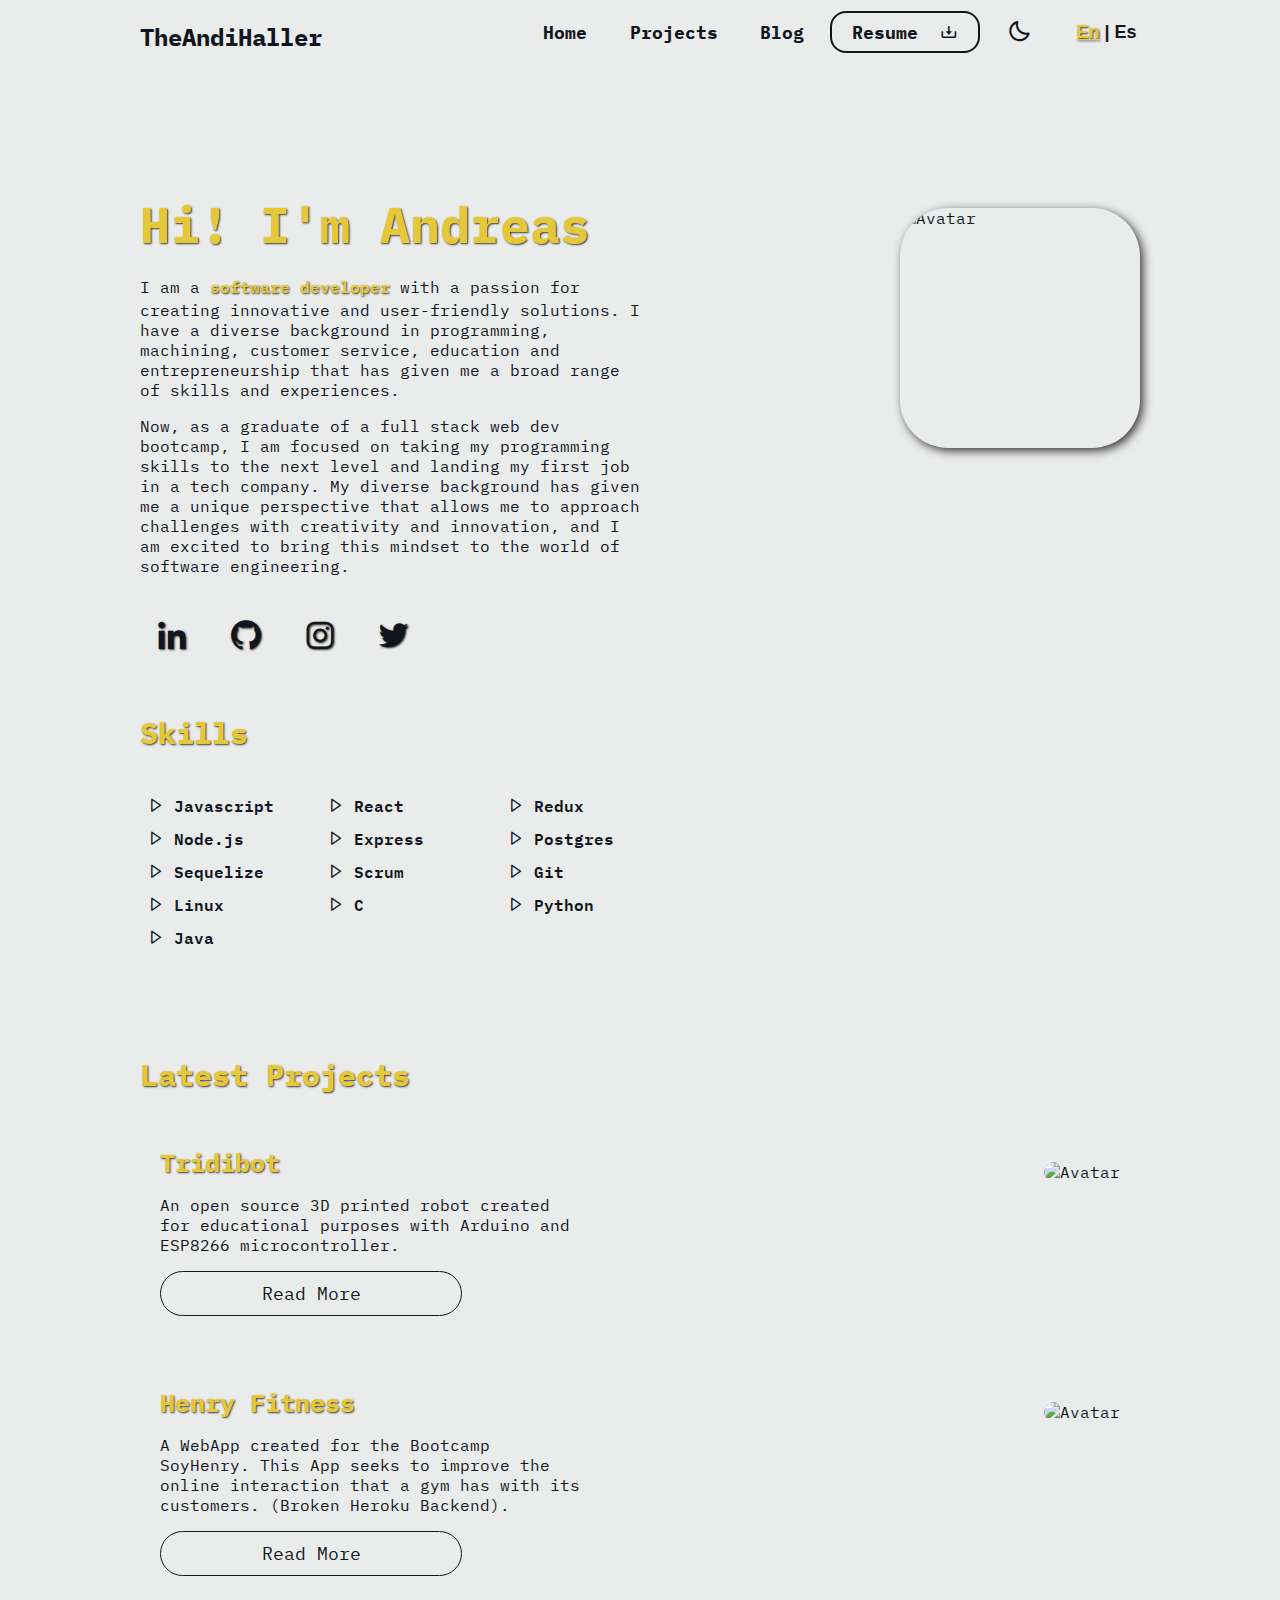
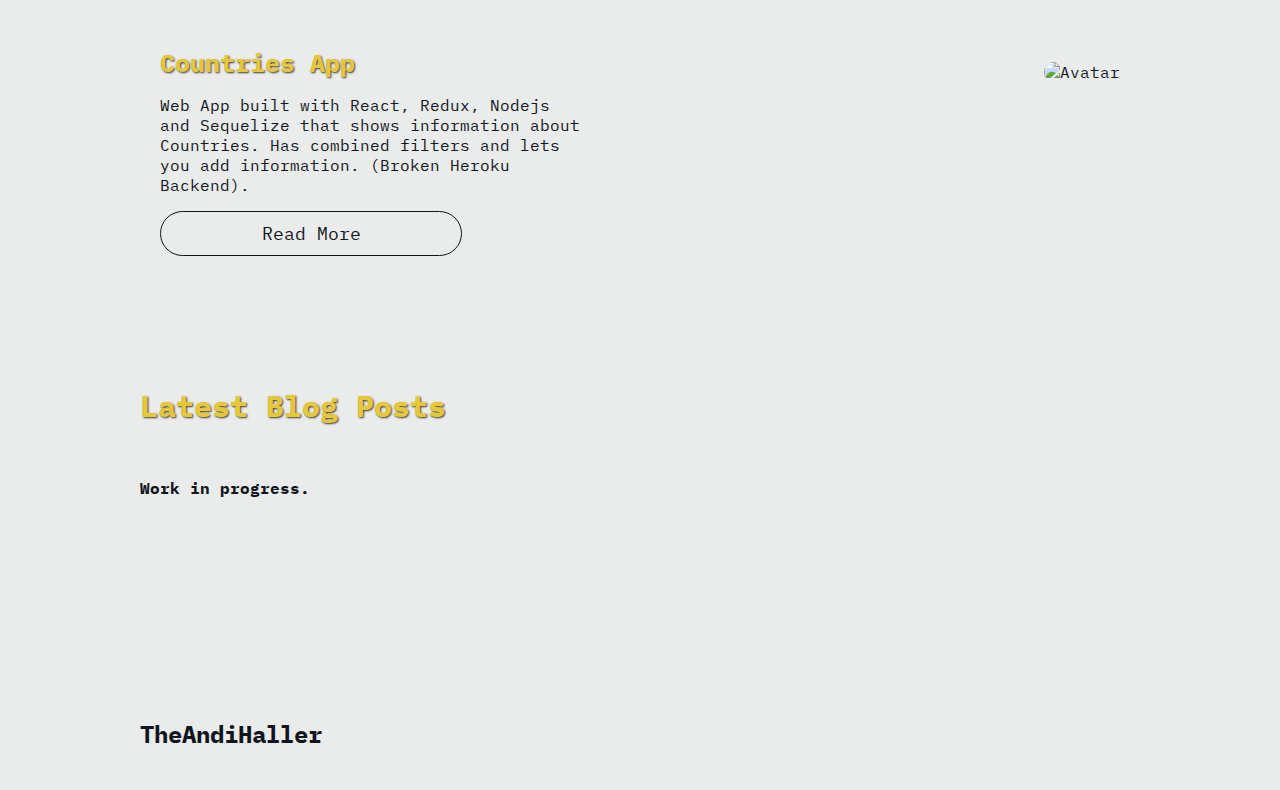
==== commit 0a291870: "add Tridibot to projects" ====
--- a/index.html
+++ b/index.html
@@ -1,17 +1,24 @@
 <!DOCTYPE html>
 <html lang="en" id="html">
   <head>
+    <!-- Google tag (gtag.js) -->
+    <script async src="https://www.googletagmanager.com/gtag/js?id=G-02C11P9PQM"></script>
+    <script>
+      window.dataLayer = window.dataLayer || [];
+      function gtag() {
+        dataLayer.push(arguments);
+      }
+      gtag("js", new Date());
+
+      gtag("config", "G-02C11P9PQM");
+    </script>
     <meta charset="UTF-8" />
     <meta http-equiv="X-UA-Compatible" content="IE=edge" />
     <meta name="viewport" content="width=device-width, initial-scale=1.0" />
     <title>Andi Haller</title>
     <link href="/css/style.css" rel="stylesheet" />
-    <link
-      href="https://unpkg.com/boxicons@2.1.4/css/boxicons.min.css"
-      rel="stylesheet"
-    />
+    <link href="https://unpkg.com/boxicons@2.1.4/css/boxicons.min.css" rel="stylesheet" />
   </head>
-
   <body>
     <header id="navbar">
       <nav class="navbar-container container">
@@ -31,41 +38,27 @@
           <ul class="navbar-links">
             <li class="navbar-item">
               <a class="navbar-link" href="/"
-                ><span id="nav-btn-home" class="navbar-link-text" lang
-                  >Home</span
-                ></a
+                ><span id="nav-btn-home" class="navbar-link-text" lang>Home</span></a
               >
             </li>
             <li class="navbar-item">
               <a class="navbar-link" href="/projects"
-                ><span id="nav-btn-projects" class="navbar-link-text" lang
-                  >Projects</span
-                ></a
+                ><span id="nav-btn-projects" class="navbar-link-text" lang>Projects</span></a
               >
             </li>
             <li class="navbar-item">
               <a class="navbar-link" href="/blog"
-                ><span id="nav-btn-blog" class="navbar-link-text" lang
-                  >Blog</span
-                ></a
+                ><span id="nav-btn-blog" class="navbar-link-text" lang>Blog</span></a
               >
             </li>
             <li class="navbar-item resume-li">
-              <a
-                id="nav-btn-resume"
-                class="navbar-link resume-link"
-                href="/"
-                lang
-              >
+              <a id="nav-btn-resume" class="navbar-link resume-link" href="/" lang>
                 <i class="bx bx-download"></i> &nbsp;Resume</a
               >
             </li>
             <li class="navbar-item">
               <button class="nav-button" id="cb1">
-                <i
-                  id="nav-button-icon"
-                  class="bx bx-sun bx-sm bx-spin-hover"
-                ></i>
+                <i id="nav-button-icon" class="bx bx-sun bx-sm bx-spin-hover"></i>
               </button>
             </li>
             <li class="navbar-item">
@@ -82,25 +75,21 @@
     <main class="container">
       <div class="presentation-container">
         <div class="presentation-left">
-          <h1 id="presentation-h1-hi" class="presentation-titles" lang>
-            Hi! I'm Andreas
-          </h1>
+          <h1 id="presentation-h1-hi" class="presentation-titles" lang>Hi! I'm Andreas</h1>
           <div class="aboutme-container">
             <p id="aboutme-text-1" class="aboutme-text" lang>
-              I am a <span class="yellow-font">software developer</span> with a
-              passion for creating innovative and user-friendly solutions. I
-              have a diverse background in programming, machining, customer
-              service, education and entrepreneurship that has given me a broad
+              I am a <span class="yellow-font">software developer</span> with a passion for creating
+              innovative and user-friendly solutions. I have a diverse background in programming,
+              machining, customer service, education and entrepreneurship that has given me a broad
               range of skills and experiences.
             </p>
 
             <p id="aboutme-text-2" class="aboutme-text" lang>
-              Now, as a graduate of a full stack web dev bootcamp, I am focused
-              on taking my programming skills to the next level and landing my
-              first job in a tech company. My diverse background has given me a
-              unique perspective that allows me to approach challenges with
-              creativity and innovation, and I am excited to bring this mindset
-              to the world of software engineering.
+              Now, as a graduate of a full stack web dev bootcamp, I am focused on taking my
+              programming skills to the next level and landing my first job in a tech company. My
+              diverse background has given me a unique perspective that allows me to approach
+              challenges with creativity and innovation, and I am excited to bring this mindset to
+              the world of software engineering.
             </p>
           </div>
         </div>
@@ -126,10 +115,7 @@
         >
           <i class="bx bxl-linkedin bx-md social-link-icon"></i>
         </button>
-        <button
-          class="social-link-btn"
-          onclick="window.open('https://github.com/TheAndiHaller')"
-        >
+        <button class="social-link-btn" onclick="window.open('https://github.com/TheAndiHaller')">
           <i class="bx bxl-github bx-md social-link-icon"></i>
         </button>
         <button
@@ -138,10 +124,7 @@
         >
           <i class="bx bxl-instagram bx-md social-link-icon"></i>
         </button>
-        <button
-          class="social-link-btn"
-          onclick="window.open('https://twitter.com/TheAndiHaller')"
-        >
+        <button class="social-link-btn" onclick="window.open('https://twitter.com/TheAndiHaller')">
           <i class="bx bxl-twitter bx-md social-link-icon"></i>
         </button>
       </div>
@@ -149,62 +132,49 @@
         <h3 id="skills-title" lang>Skills</h3>
         <ul class="skills-container">
           <li class="move-left">
-            <i class="bx bx-right-arrow"></i
-            ><span class="skill-text"> Javascript</span>
-          </li>
-          <li class="move-left">
-            <i class="bx bx-right-arrow"></i
-            ><span class="skill-text"> React</span>
-          </li>
-          <li class="move-left">
-            <i class="bx bx-right-arrow"></i
-            ><span class="skill-text"> Redux</span>
-          </li>
-          <li class="move-left">
-            <i class="bx bx-right-arrow"></i
-            ><span class="skill-text"> Node.js</span>
-          </li>
-          <li class="move-left">
-            <i class="bx bx-right-arrow"></i
-            ><span class="skill-text"> Express</span>
-          </li>
-          <li class="move-left">
-            <i class="bx bx-right-arrow"></i
-            ><span class="skill-text"> Postgres</span>
-          </li>
-          <li class="move-left">
-            <i class="bx bx-right-arrow"></i
-            ><span class="skill-text"> Sequelize</span>
-          </li>
-          <li class="move-left">
-            <i class="bx bx-right-arrow"></i
-            ><span class="skill-text"> Scrum</span>
-          </li>
-          <li class="move-left">
-            <i class="bx bx-right-arrow"></i
-            ><span class="skill-text"> Git</span>
-          </li>
-          <li class="move-left">
-            <i class="bx bx-right-arrow"></i
-            ><span class="skill-text"> Linux</span>
+            <i class="bx bx-right-arrow"></i><span class="skill-text"> Javascript</span>
+          </li>
+          <li class="move-left">
+            <i class="bx bx-right-arrow"></i><span class="skill-text"> React</span>
+          </li>
+          <li class="move-left">
+            <i class="bx bx-right-arrow"></i><span class="skill-text"> Redux</span>
+          </li>
+          <li class="move-left">
+            <i class="bx bx-right-arrow"></i><span class="skill-text"> Node.js</span>
+          </li>
+          <li class="move-left">
+            <i class="bx bx-right-arrow"></i><span class="skill-text"> Express</span>
+          </li>
+          <li class="move-left">
+            <i class="bx bx-right-arrow"></i><span class="skill-text"> Postgres</span>
+          </li>
+          <li class="move-left">
+            <i class="bx bx-right-arrow"></i><span class="skill-text"> Sequelize</span>
+          </li>
+          <li class="move-left">
+            <i class="bx bx-right-arrow"></i><span class="skill-text"> Scrum</span>
+          </li>
+          <li class="move-left">
+            <i class="bx bx-right-arrow"></i><span class="skill-text"> Git</span>
+          </li>
+          <li class="move-left">
+            <i class="bx bx-right-arrow"></i><span class="skill-text"> Linux</span>
           </li>
           <li class="move-left">
             <i class="bx bx-right-arrow"></i><span class="skill-text"> C</span>
           </li>
           <li class="move-left">
-            <i class="bx bx-right-arrow"></i
-            ><span class="skill-text"> Python</span>
-          </li>
-          <li class="move-left">
-            <i class="bx bx-right-arrow"></i
-            ><span class="skill-text"> Java</span>
+            <i class="bx bx-right-arrow"></i><span class="skill-text"> Python</span>
+          </li>
+          <li class="move-left">
+            <i class="bx bx-right-arrow"></i><span class="skill-text"> Java</span>
           </li>
         </ul>
       </div>
       <div class="projects-main-container">
         <h3 id="latestprojects-title" lang>Latest Projects</h3>
         <div class="projects-container">
-<!-- 
           <div class="project-container">
             <div class="project-details">
               <h3 class="project-title">Tridibot</h3>
@@ -230,20 +200,14 @@
               </div>
             </div>
           </div>
---> 
           <div class="project-container">
             <div class="project-details">
               <h3 class="project-title">Henry Fitness</h3>
               <p id="project-desc-fitness" class="project-text" lang>
-                A WebApp created for the Bootcamp SoyHenry. This App seeks to
-                improve the online interaction that a gym has with its
-                customers.
+                A WebApp created for the Bootcamp SoyHenry. This App seeks to improve the online
+                interaction that a gym has with its customers. (Broken Heroku Backend).
               </p>
-              <a
-                id="read-more-btn-2"
-                lang
-                class="project-link"
-                href="/projects/web/henryfitness/"
+              <a id="read-more-btn-2" lang class="project-link" href="/projects/web/henryfitness/"
                 >Read More</a
               >
             </div>
@@ -261,15 +225,10 @@
             <div class="project-details">
               <h3 class="project-title">Countries App</h3>
               <p id="project-desc-countries" class="project-text" lang>
-                Web App built with React, Redux, Nodejs and Sequelize that shows
-                information about Countries. Has combined filters and lets you
-                add information.
+                Web App built with React, Redux, Nodejs and Sequelize that shows information about
+                Countries. Has combined filters and lets you add information. (Broken Heroku Backend).
               </p>
-              <a
-                id="read-more-btn-3"
-                lang
-                class="project-link"
-                href="/projects/web/countries/"
+              <a id="read-more-btn-3" lang class="project-link" href="/projects/web/countries/"
                 >Read More</a
               >
             </div>
@@ -288,7 +247,9 @@
       </div>
       <div class="projects-main-container">
         <h3 id="latestblog-title" lang>Latest Blog Posts</h3>
-        <div class="projects-container"></div>
+        <div class="projects-container">
+          <h4 class="" id="work-in-progress" lang>Work in progress.</h4>
+        </div>
       </div>
     </main>
     <footer class="footer-container">
